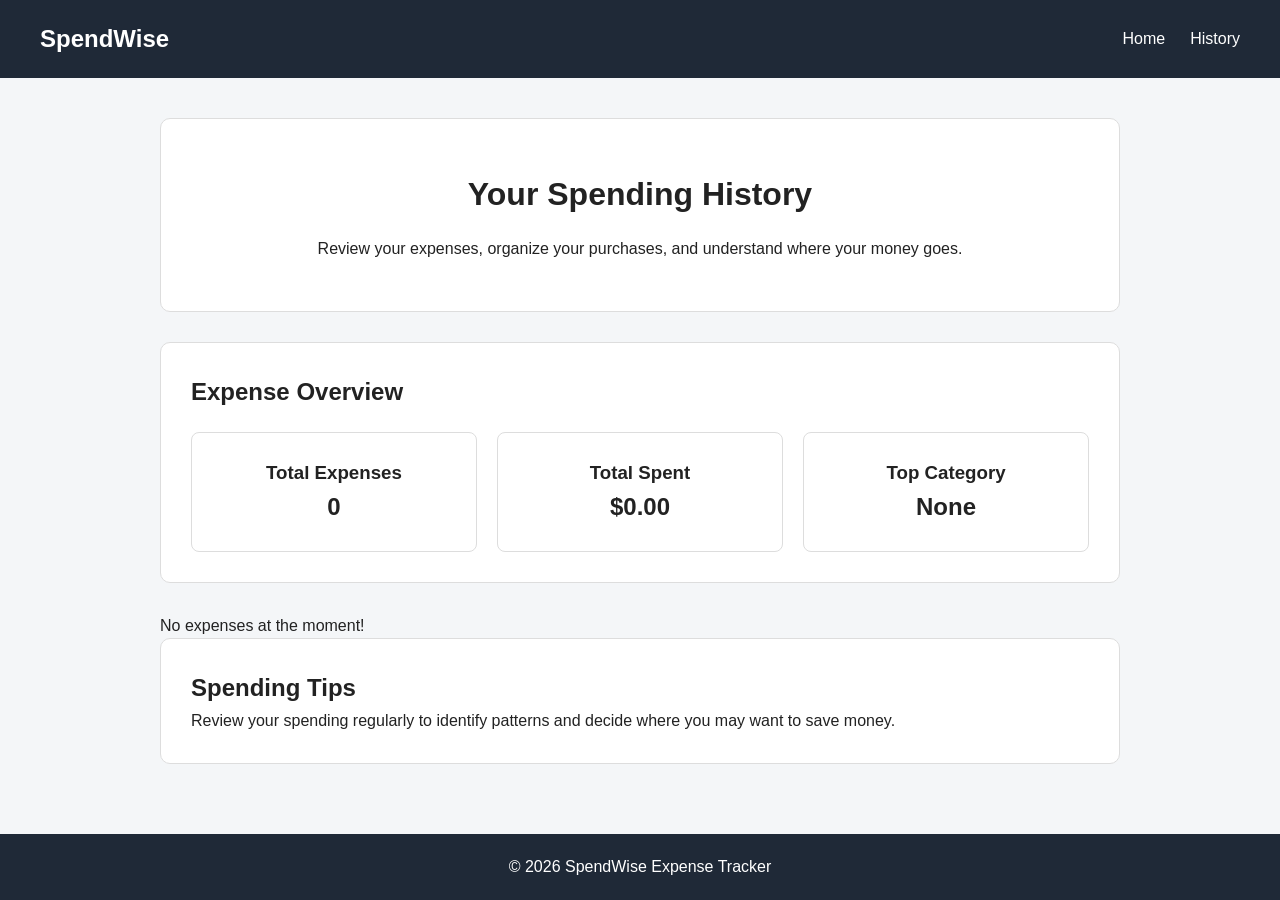
==== history.html @ 8d5cf4a2 "created expense tracker" ====
<!DOCTYPE html>
<html lang="en">
<head>
    <meta charset="UTF-8">
    <meta name="viewport" content="width=device-width, initial-scale=1.0">
    <title>Spending History - SpendWise</title>
    <link rel="stylesheet" href="styles.css">
</head>

<body>

    <header>
        <nav>
            <h1>SpendWise</h1>

            <ul>
                <li><a href="index.html">Home</a></li>
                <li><a href="history.html">History</a></li>
            </ul>
        </nav>
    </header>

    <main>

        <section class="hero">
            <h2>Your Spending History</h2>

            <p>
                Review your expenses, organize your purchases,
                and understand where your money goes.
            </p>
        </section>

        <section class="summary">
            <h2>Expense Overview</h2>

            <div class="cards">

                <article class="card">
                    <h3>Total Expenses</h3>
                    <p>0</p>
                </article>

                <article class="card">
                    <h3>Total Spent</h3>
                    <p>$0.00</p>
                </article>

                <article class="card">
                    <h3>Top Category</h3>
                    <p>None</p>
                </article>

            </div>
        </section>

          <p class="no-expenses">
        No expenses at the moment!
         </p>
</section>


        <section class="expense-section">
            <h2>Spending Tips</h2>

            <p>
                Review your spending regularly to identify patterns
                and decide where you may want to save money.
            </p>
        </section>

    </main>

    <footer>
        <p>&copy; 2026 SpendWise Expense Tracker</p>
    </footer>

</body>
</html>
---- styles.css ----
* {
    box-sizing: border-box;
    margin: 0;
    padding: 0;
}

body {
    font-family: Arial, sans-serif;
    background-color: #f4f6f8;
    color: #222;
    line-height: 1.6;
}

header {
    background-color: #1f2937;
    color: white;
    padding: 20px 40px;
}

nav {
    display: flex;
    justify-content: space-between;
    align-items: center;
}

nav ul {
    display: flex;
    list-style: none;
    gap: 25px;
}

nav a {
    color: white;
    text-decoration: none;
}

main {
    max-width: 1000px;
    margin: auto;
    padding: 40px 20px;
}

.hero {
    background-color: white;
    text-align: center;
    padding: 50px 25px;
    margin-bottom: 30px;
    border: 1px solid #ddd;
    border-radius: 10px;
}

.hero h2 {
    font-size: 32px;
    margin-bottom: 15px;
}

.expense-section,
.summary,
.history {
    background-color: white;
    padding: 30px;
    margin-bottom: 30px;
    border: 1px solid #ddd;
    border-radius: 10px;
}

form {
    display: flex;
    flex-direction: column;
    gap: 10px;
    margin-top: 20px;
}

input,
select {
    padding: 12px;
    border: 1px solid #bbb;
    border-radius: 5px;
    font-size: 16px;
}

button {
    padding: 12px;
    background-color: #2563eb;
    color: white;
    border: none;
    border-radius: 5px;
    font-size: 16px;
    cursor: pointer;
}

.cards {
    display: flex;
    gap: 20px;
    margin-top: 20px;
}

.card {
    flex: 1;
    padding: 25px;
    border: 1px solid #ddd;
    border-radius: 8px;
    text-align: center;
}

.card p {
    font-size: 24px;
    font-weight: bold;
}

.expense {
    display: flex;
    justify-content: space-between;
    padding: 20px;
    border-bottom: 1px solid #ddd;
}

.expense p {
    color: #666;
}

footer {
    text-align: center;
    background-color: #1f2937;
    color: white;
    padding: 20px;
}
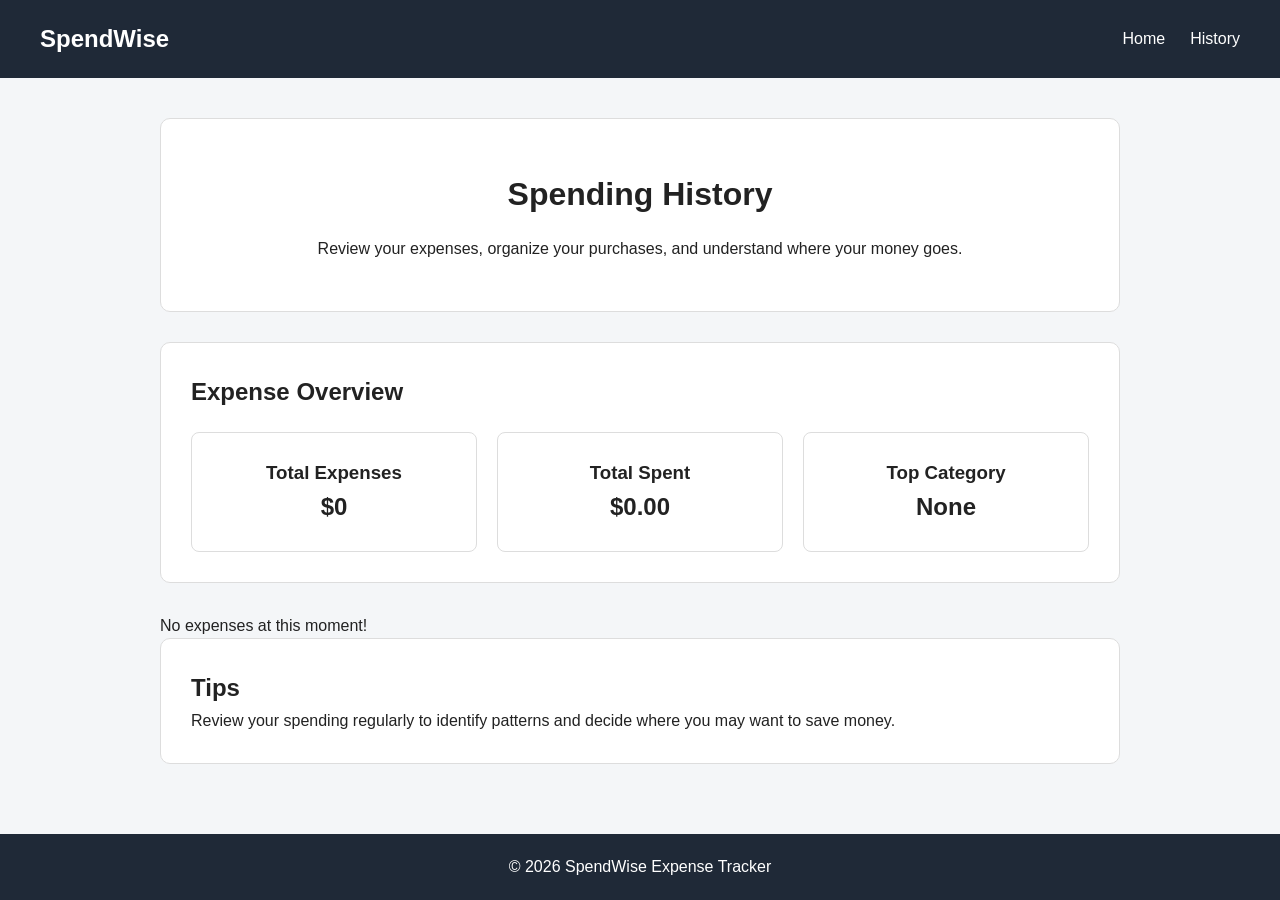
==== commit 7c5a29fa: "Fixed some wording" ====
--- a/history.html
+++ b/history.html
@@ -23,7 +23,7 @@
     <main>
 
         <section class="hero">
-            <h2>Your Spending History</h2>
+            <h2>Spending History</h2>
 
             <p>
                 Review your expenses, organize your purchases,
@@ -38,7 +38,7 @@
 
                 <article class="card">
                     <h3>Total Expenses</h3>
-                    <p>0</p>
+                    <p>$0</p>
                 </article>
 
                 <article class="card">
@@ -54,14 +54,14 @@
             </div>
         </section>
 
-          <p class="no-expenses">
-        No expenses at the moment!
+          <p class="no expenses">
+        No expenses at this moment!
          </p>
 </section>
 
 
         <section class="expense-section">
-            <h2>Spending Tips</h2>
+            <h2> Tips</h2>
 
             <p>
                 Review your spending regularly to identify patterns
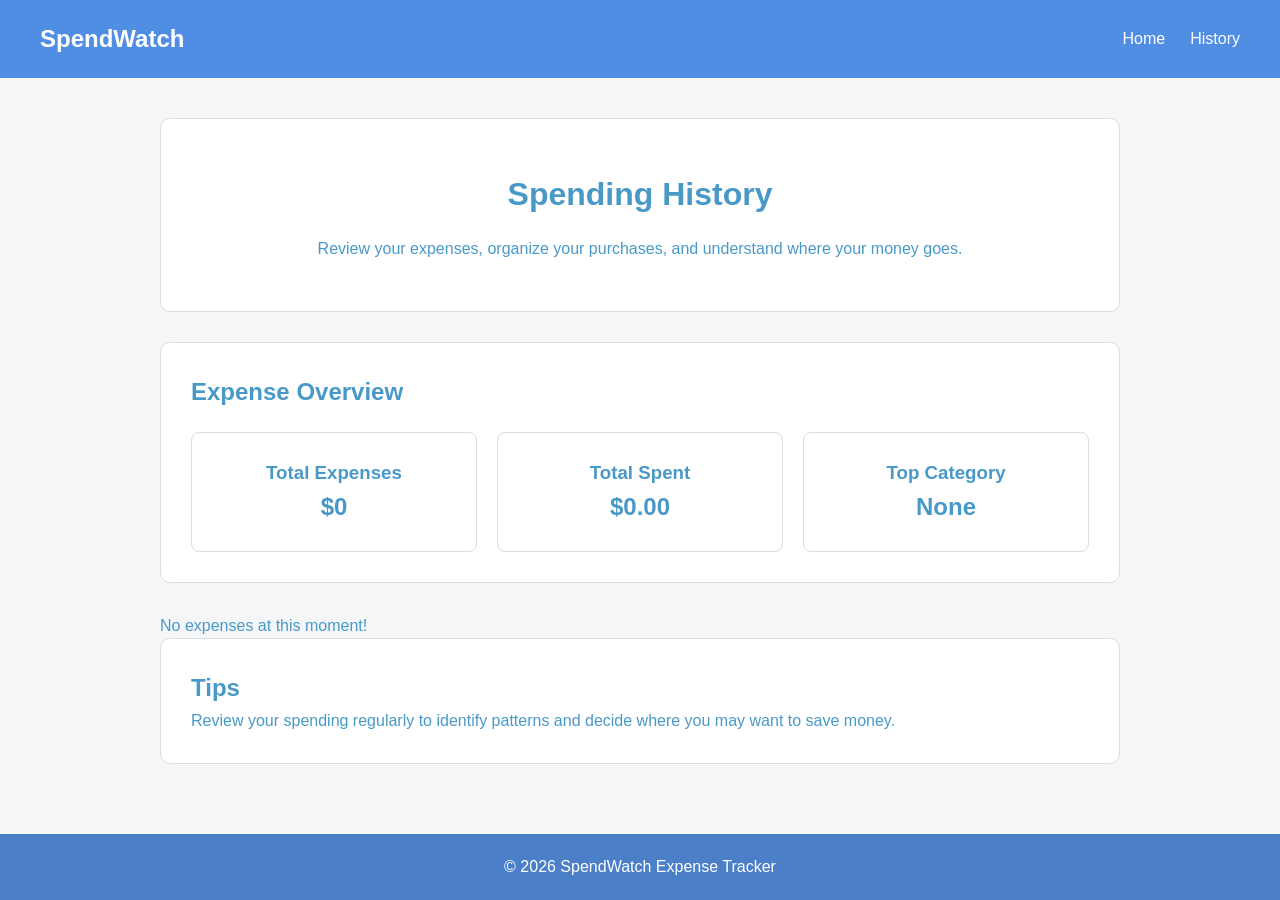
==== commit fd6acdf6: "Gave my website a different title for it to ring more of bell to users" ====
--- a/history.html
+++ b/history.html
@@ -3,7 +3,7 @@
 <head>
     <meta charset="UTF-8">
     <meta name="viewport" content="width=device-width, initial-scale=1.0">
-    <title>Spending History - SpendWise</title>
+    <title>Spending History - SpendWatch</title>
     <link rel="stylesheet" href="styles.css">
 </head>
 
@@ -11,7 +11,7 @@
 
     <header>
         <nav>
-            <h1>SpendWise</h1>
+            <h1>SpendWatch</h1>
 
             <ul>
                 <li><a href="index.html">Home</a></li>
@@ -72,7 +72,7 @@
     </main>
 
     <footer>
-        <p>&copy; 2026 SpendWise Expense Tracker</p>
+        <p>&copy; 2026 SpendWatch Expense Tracker</p>
     </footer>
 
 </body>
--- a/styles.css
+++ b/styles.css
@@ -7,12 +7,12 @@
 body {
     font-family: Arial, sans-serif;
     background-color: #f4f6f8;
-    color: #222;
+    color: #4999c8;
     line-height: 1.6;
 }
 
 header {
-    background-color: #1f2937;
+    background-color: #508ee4;
     color: white;
     padding: 20px 40px;
 }
@@ -116,12 +116,12 @@
 }
 
 .expense p {
-    color: #666;
+    color: #040000;
 }
 
 footer {
     text-align: center;
-    background-color: #1f2937;
+    background-color: #4b80c9;
     color: white;
     padding: 20px;
 }
